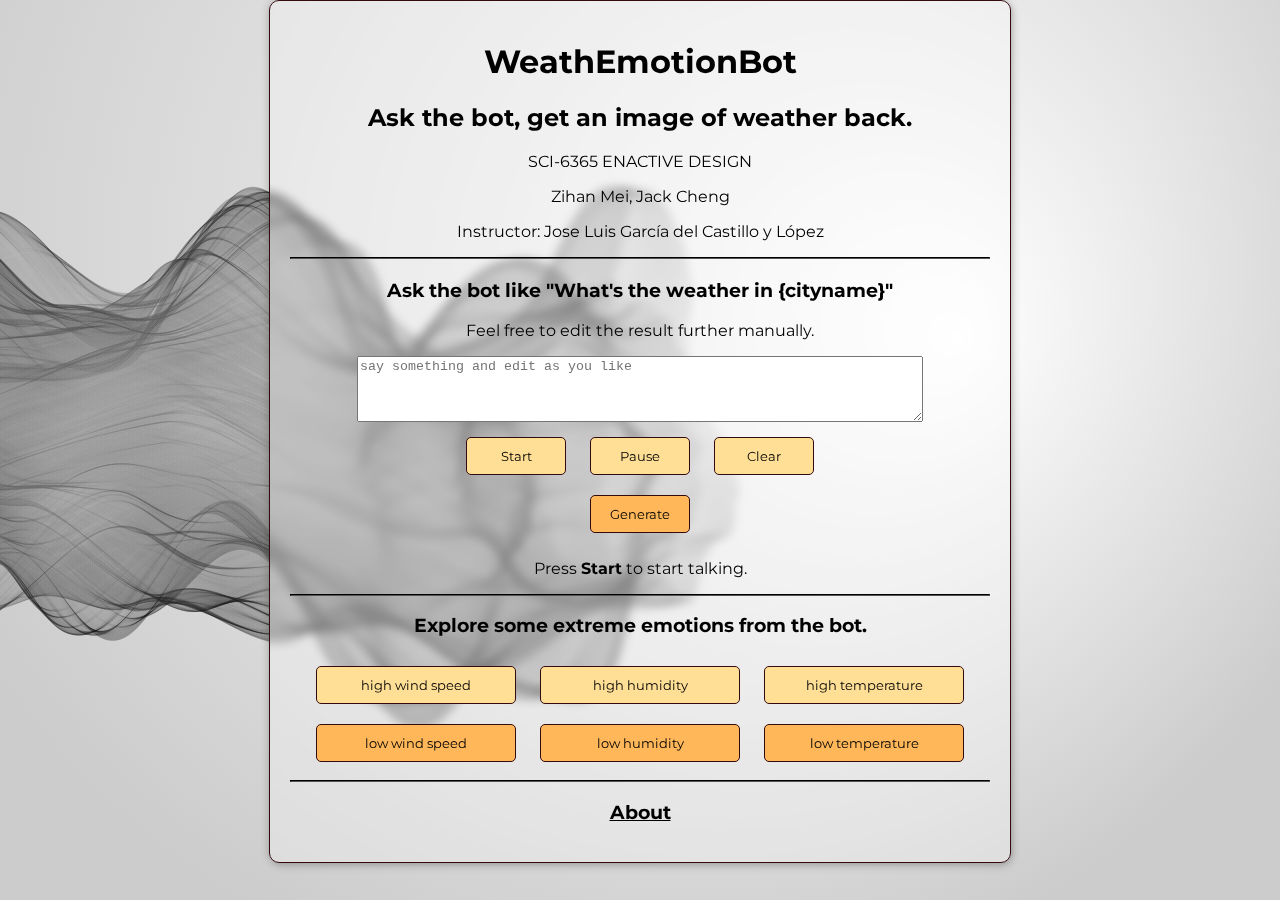
==== index.html @ 130bac33 "major update" ====
<!DOCTYPE html>

<html lang="en">

<head>
    <link href="index.css" rel="stylesheet">
    <meta charset="utf-8">
    <meta http-equiv="X-UA-Compatible" content="IE=edge">
    <meta name="viewport" content="width=device-width, initial-scale=1">
    <title>WeathEmotionBot</title>
    <meta name="description" content="Assignment 3, GSD SCI6365, Enactive Design">
    <meta name="author" content="Zihan Zephaniah MEI">

    <link rel="apple-touch-icon" sizes="180x180" href="favicon_io/apple-touch-icon.png">
    <link rel="icon" type="image/png" sizes="32x32" href="favicon_io/favicon-32x32.png">
    <link rel="icon" type="image/png" sizes="16x16" href="favicon_io/favicon-16x16.png">
    <link rel="manifest" href="favicon_io/site.webmanifest">

    <link href="https://fonts.googleapis.com/css?family=Montserrat:200,400,600&display=swap" rel="stylesheet">

    <script src="lib/jquery-1.11.0.min.js"></script>
    <script src="lib/waterpipe.js"></script>
</head>

<body>
    <div id="wavybg-wrapper" style="width: 100%; height: 100%;">
        <canvas>Your browser does not support HTML5 canvas.</canvas>
        <div class="container">
            <h1>WeathEmotionBot</h1>
            <h2>Ask the bot, get an image of weather back.</h2>
            <blockquote>SCI-6365 ENACTIVE DESIGN</blockquote>
            <blockquote>Zihan Mei, Jack Cheng</blockquote>
            <blockquote>Instructor: Jose Luis García del Castillo y López</blockquote>
            <hr>
            <h3 class="browsererror">Sorry, but your browser doesn't support WebSpeech API. Try this page on Chrome.
            </h3>
            <div class="app">
                <h3>Ask the bot like "What's the weather in {cityname}"</h3>
                <p>Feel free to edit the result further manually.</p>
                <div class="mainwords">
                    <textarea id="text-converted" placeholder="say something and edit as you like" rows="4"
                        spellcheck="false"></textarea>
                </div>
            </div>
            <div class="horizontalcontainer">
                <button id="start-rec">Start</button>
                <button id="pause-rec">Pause</button>
                <button id="clear-rec">Clear</button>
            </div>
            <button id="search-rec">Generate</button>
            <p class="instructions">Press <strong>Start</strong> to start talking.</p>
            <hr>
            <h3>Explore some extreme emotions from the bot.</h3>
            <div class="extreme high">
                <button id="speed-high">high wind speed</button>
                <button id="humidity-high">high humidity</button>
                <button id="temp-high">high temperature</button>
            </div>
            <div class="extreme low">
                <button id="speed-low">low wind speed</button>
                <button id="humidity-low">low humidity</button>
                <button id="temp-low">low temperature</button>
            </div>
            <hr>
            <h3><a href="about.html" target="_blank">About</a></h3>
        </div>
    </div>

    <script>
        // read local city name set
        var citystr;
        var cityset = 'citysimplified.txt';
        fetch(cityset)
            .then(response => response.text())
            .then(text => citystr = text);

        // voice
        try {
            var SpeechRecognition = window.SpeechRecognition || window.webkitSpeechRecognition;
            var recognition = new SpeechRecognition();
        }
        catch (e) {
            console.error(e);
            $('.browsererror').show();
            $('.app').hide();
        }

        var convertedtext = $('#text-converted');
        var instructions = $('.instructions');
        var textContent = '';
        var cityAPI;

        recognition.continuous = true;
        recognition.onresult = function (event) {
            var current = event.resultIndex;
            var transcript = event.results[current][0].transcript;
            var mobileRepeatBug = (current == 1 && transcript == event.results[0][0].transcript);
            if (!mobileRepeatBug) {
                textContent += transcript;
                convertedtext.val(textContent);
            }
        }

        recognition.onstart = function () {
            instructions.text('Recording, please speak to microphone');
        }

        recognition.onspeechend = function () {
            instructions.text('You were quiet for a while or paused recording, so voice recognition is off.');
        }

        recognition.onerror = function (event) {
            if (event.error == 'no-speech') {
                instructions.text('No speech was detected. Try again.');
            };
        }

        $('#start-rec').click(function () {
            if (textContent.length) {
                textContent += ' ';
            }
            recognition.start();
        })
        $('#pause-rec').click(function () {
            recognition.stop();
            instructions.text('Stopped');
        })
        convertedtext.on('input', function () {
            textContent = $(this).val();
        })
        $('#search-rec').click(function () {
            recognition.stop();
            cityAPI = findCity();
            if (cityAPI != null) {
                searchWeather(cityAPI);
            }
        })
        $('#clear-rec').click(function () {
            recognition.stop();
            textContent = '';
            convertedtext.val(textContent);
        })

        // search the city name in citystr by REGEX
        var tofindcity = new RegExp("in ", "i");
        function findCity() {
            // find the city from the sentence - search word 'in'
            var sentence = convertedtext.val();
            if (sentence == '') {
                alert('Please ask something');
                return null;
            }
            var sepsentence = sentence.split(tofindcity);
            var cityname = sepsentence[sepsentence.length - 1];
            // look up the city from list
            var cityRE = new RegExp(cityname, "i");
            var cityfound = citystr.search(cityRE);
            if (cityfound == -1) {
                alert("No city found in the list, check the spelling and try again");
                return null;
            }
            return cityname;
        }

        // api weather
        // define the colorranges
        var tempcolmin = 'fffbd5';
        //var tempcolmid = 'FCFF42';
        var tempcolmax = 'b20a2c';
        var humcolmin = 'C6F3FF';
        var humcolmax = '2F5DED';
        const weatherapi = '5b732fbdd0c7d529d9b4da814301aa95';
        const rooturl = 'http://api.openweathermap.org/data/2.5/weather?q=';
        function searchWeather(cityAPI) {
            var testurl = rooturl + cityAPI + '&appid=' + weatherapi + '&units=metric';
            $.getJSON(testurl, function (res) {
                // temp_max-bgouter, temp_min-bginner, humidity-gradientstart and end, speed-max and minrad
                // speed 0-8(m/s), temp 0-10(C), humidity 0-100%
                //console.log('maxtemp: ' + res.main.temp_max) - bgouter
                //smokyBG.data('waterpipe').setOption('bgColorOuter', colorByPos(colorHexToInt(tempcolmid), colorHexToInt(tempcolmax), remappos(res.main.temp_max, -10, 35)));
                smokyBG.data('waterpipe').setOption('bgColorOuter', tempcolmin);
                //console.log('mintemp: ' + res.main.temp_min) - bginner
                smokyBG.data('waterpipe').setOption('bgColorInner', colorByPos(colorHexToInt(tempcolmin), colorHexToInt(tempcolmax), remappos(res.main.temp_min, 0, 10)));
                //console.log('humidity: ' + res.main.humidity) - gradientstart and end
                smokyBG.data('waterpipe').setOption('gradientEnd', colorByPos(colorHexToInt(humcolmin), colorHexToInt(humcolmax), remappos(res.main.humidity, 0, 100)));
                smokyBG.data('waterpipe').setOption('gradientStart', humcolmin);
                //console.log('wind speed: ' + res.wind.speed) - speed
                smokyBG.data('waterpipe').setOption('maxMaxRad', (remappos(res.wind.speed, 0, 8) * 2) * 250);
                smokyBG.data('waterpipe').setOption('minMaxRad', (remappos(res.wind.speed, 0, 8) * 2) * 250);

                smokyBG.data('waterpipe').generate();
            })
        }

        // visualization
        var smokyBG = $('#wavybg-wrapper').waterpipe({
            //Default values
            gradientStart: '#000000',
            gradientEnd: '#7a7a7a',
            smokeOpacity: 0.1,
            numCircles: 2,
            maxMaxRad: 250,
            minMaxRad: 250,
            minRadFactor: 0.2,
            iterations: 8,
            drawsPerFrame: 10,
            lineWidth: 1,
            speed: 1,
            bgColorInner: "#ffffff",
            bgColorOuter: "#cccccc"
        });

        // remap number to 0 - 1
        function remappos(val, fromlow, fromhigh) {
            if (val <= fromlow) {
                return 0;
            }
            else if (val >= fromhigh) {
                return 1;
            }
            else {
                return (val - fromlow) / (fromhigh - fromlow);
            }
        }
        // convert color hex to int, and remap to number 0-1, get the new color
        function colorHexToInt(colorHex) {
            if (colorHex.length != 6) { return 0; }
            var R = colorHex.substring(0, 2);
            var G = colorHex.substring(2, 4);
            var B = colorHex.substring(4, 6);
            return [parseInt(R, 16), parseInt(G, 16), parseInt(B, 16)];
        }
        function colorByPos(color1, color2, position) {
            color2Multiplier = position;
            color1Multiplier = 1 - position;
            finalRGB = '';
            for (i = 0; i < 3; i++) {
                finalRGB += parseInt((color1[i] * color1Multiplier) + (color2[i] * color2Multiplier)).toString(16);
            }
            return finalRGB;
        }

        // some extreme exploration
        $('#speed-high').click(function () {
            smokyBG.data('waterpipe').setOption('maxMaxRad', 500);
            smokyBG.data('waterpipe').setOption('minMaxRad', 500);
            smokyBG.data('waterpipe').generate();
        })
        $('#speed-low').click(function () {
            smokyBG.data('waterpipe').setOption('maxMaxRad', 50);
            smokyBG.data('waterpipe').setOption('minMaxRad', 50);
            smokyBG.data('waterpipe').generate();
        })
        $('#humidity-high').click(function () {
            smokyBG.data('waterpipe').setOption('gradientEnd', humcolmax);
            smokyBG.data('waterpipe').setOption('gradientStart', humcolmin);
            smokyBG.data('waterpipe').generate();
        })
        $('#humidity-low').click(function () {
            smokyBG.data('waterpipe').setOption('gradientEnd', colorByPos(colorHexToInt(humcolmin), colorHexToInt(humcolmax), remappos(20, 0, 100)));
            smokyBG.data('waterpipe').setOption('gradientStart', humcolmin);
            smokyBG.data('waterpipe').generate();
        })
        $('#temp-high').click(function () {
            smokyBG.data('waterpipe').setOption('bgColorOuter', tempcolmin);
            smokyBG.data('waterpipe').setOption('bgColorInner', tempcolmax);
            smokyBG.data('waterpipe').generate();
        })
        $('#temp-low').click(function () {
            smokyBG.data('waterpipe').setOption('bgColorOuter', tempcolmin);
            smokyBG.data('waterpipe').setOption('bgColorInner', colorByPos(colorHexToInt(tempcolmin), colorHexToInt(tempcolmax), remappos(2, 0, 10)));
            smokyBG.data('waterpipe').generate();
        })
    </script>

</body>

</html>
---- index.css ----
body, html {
    margin: 0;
    height: 100%;
    padding: 0;
    font-family: Montserrat, sans-serif;
}

.container {
    position: absolute;
    width: 700px;
    /* height: 510px; */
    margin: 0 auto;
    padding: 20px;
    text-align: center;
    background-color: rgba(255, 255, 255, .3);
    box-shadow: 1px 1px 4px 0px rgba(0, 0, 0, 0.05), 2px 4px 10px 0 rgba(0, 0, 0, 0.1), 0 0 10px 0 rgba(0, 0, 0, 0.2);
    backdrop-filter: blur(5px);
    border-radius: 10px;
    border: 1px solid #34090f;
    top: calc(50vh - 450px);
    left: calc(50vw - 371px);
}

.browsererror {
    color: #ef476f;
    display: none;
}

.app {
    margin: 20px auto;
}

textarea {
    width: 80%;
}

hr {
    border-color: #000000;
}

button {
    padding: 10px;
    width: 100px;
    margin: 10px;
    font-family: Montserrat, sans-serif;
    border-radius: 5px;
    border: 1px solid #34090f;
    transition: all .3s;
    background-color: #ffdf95;
}

.horizontalcontainer button {
    margin-top: -80px;
}

button:hover {
    /* background-color: rgba(254, 227, 225, .1); */
    background-color: #62bec1;
    color: #ffffff;
    box-shadow: 1px 1px 4px 0px rgba(0, 0, 0, 0.05), 2px 4px 10px 0 rgba(0, 0, 0, 0.1), 0 0 10px 0 rgba(0, 0, 0, 0.2);
}

button#search-rec {
    background-color: #ffb759;
}

button#search-rec:hover {
    background-color: #ef476f !important;
}

.extreme button {
    width: 200px;
}

.high button {
    background-color: #ffdf95;
}

.low button {
    background-color: #ffb759;    
}

.extreme button:hover {
    background-color: #62bec1;
}

a {
    color: #000000;
    transition: all .3s;
}

a:hover {
    color: #ef476f;
}
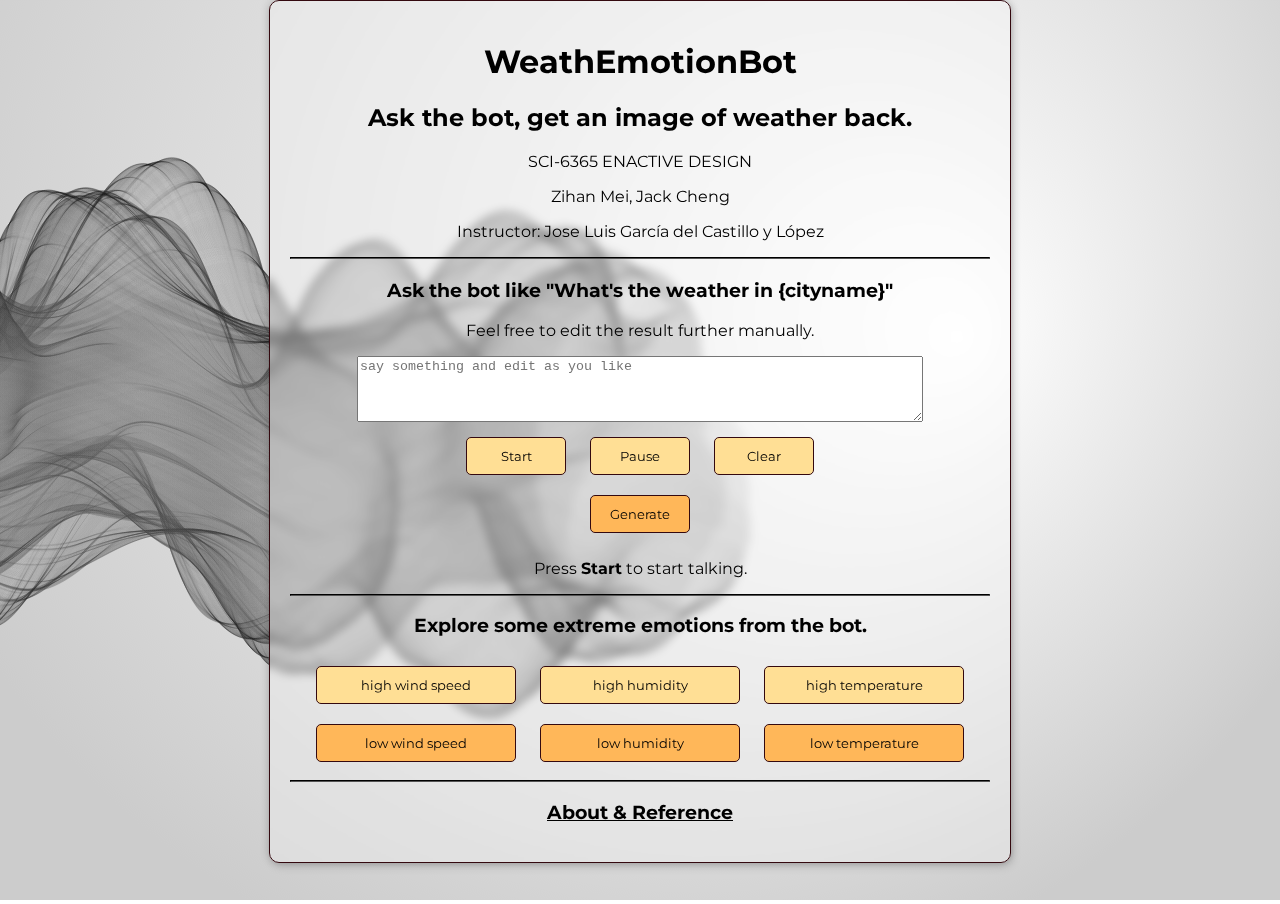
==== commit 5cbd3304: "https" ====
--- a/index.html
+++ b/index.html
@@ -62,7 +62,7 @@
                 <button id="temp-low">low temperature</button>
             </div>
             <hr>
-            <h3><a href="about.html" target="_blank">About</a></h3>
+            <h3><a href="about.html" target="_blank">About & Reference</a></h3>
         </div>
     </div>
 
@@ -170,7 +170,7 @@
         var humcolmin = 'C6F3FF';
         var humcolmax = '2F5DED';
         const weatherapi = '5b732fbdd0c7d529d9b4da814301aa95';
-        const rooturl = 'http://api.openweathermap.org/data/2.5/weather?q=';
+        const rooturl = 'https://api.openweathermap.org/data/2.5/weather?q=';
         function searchWeather(cityAPI) {
             var testurl = rooturl + cityAPI + '&appid=' + weatherapi + '&units=metric';
             $.getJSON(testurl, function (res) {
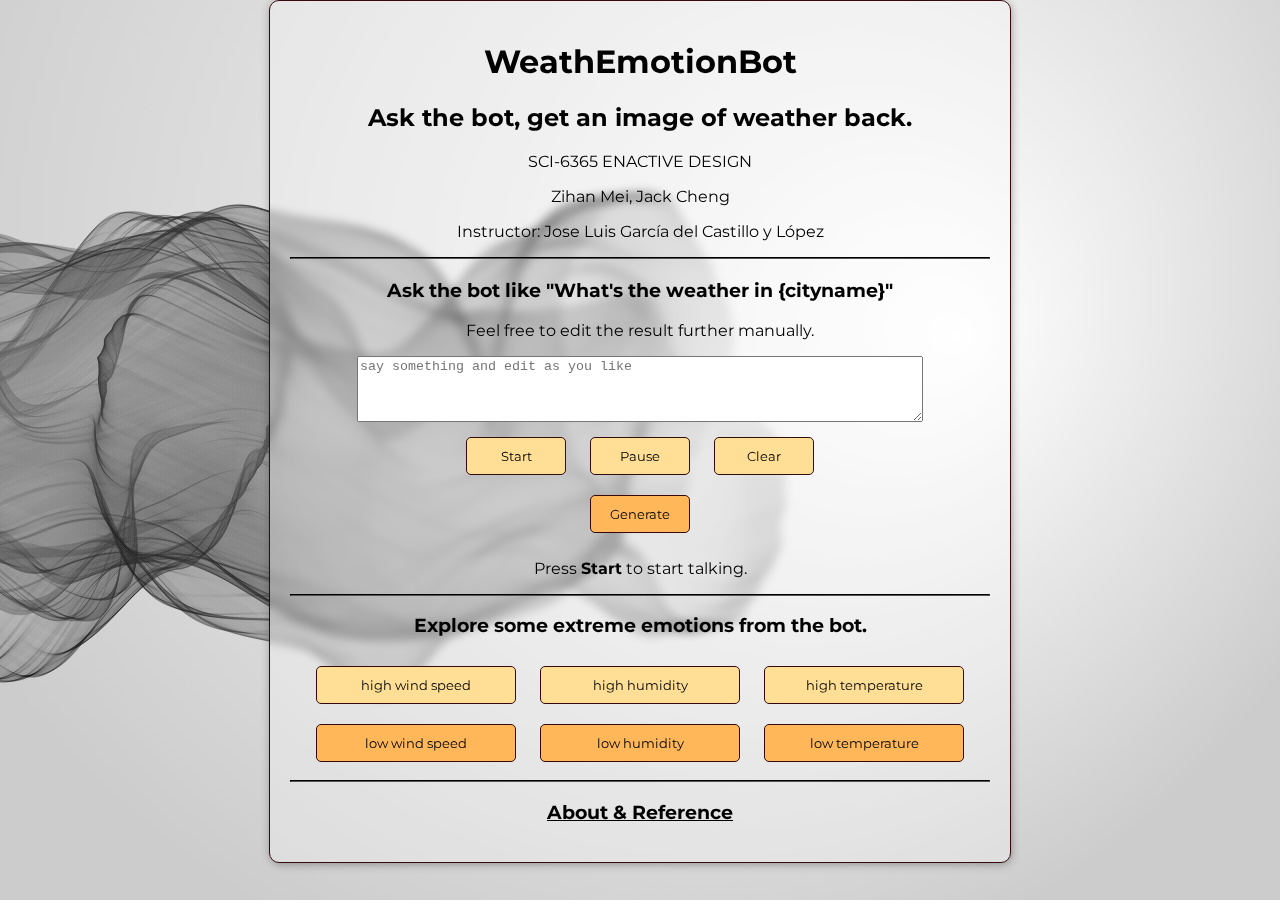
==== commit 4375cfba: "temp color bug fixed" ====
--- a/index.html
+++ b/index.html
@@ -235,7 +235,9 @@
             color1Multiplier = 1 - position;
             finalRGB = '';
             for (i = 0; i < 3; i++) {
-                finalRGB += parseInt((color1[i] * color1Multiplier) + (color2[i] * color2Multiplier)).toString(16);
+                var hexstr = parseInt((color1[i] * color1Multiplier) + (color2[i] * color2Multiplier)).toString(16);
+                if (hexstr.length == 1) { finalRGB += '0'; }
+                finalRGB += hexstr;
             }
             return finalRGB;
         }
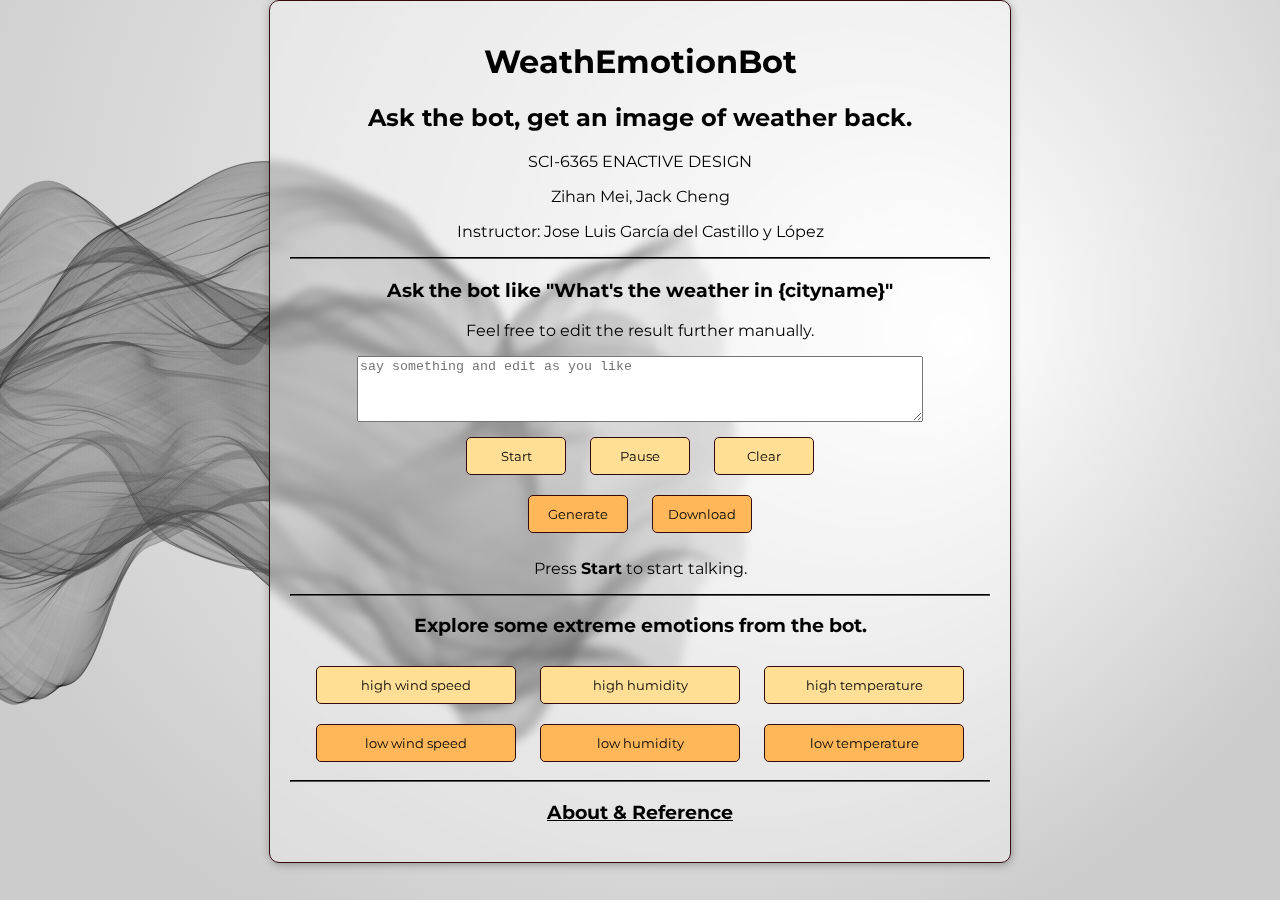
==== commit 1d155430: "download button" ====
--- a/index.html
+++ b/index.html
@@ -47,7 +47,8 @@
                 <button id="pause-rec">Pause</button>
                 <button id="clear-rec">Clear</button>
             </div>
-            <button id="search-rec">Generate</button>
+            <button id="search-rec" class="highlightbutton">Generate</button>
+            <button id="download" class="highlightbutton">Download</button>
             <p class="instructions">Press <strong>Start</strong> to start talking.</p>
             <hr>
             <h3>Explore some extreme emotions from the bot.</h3>
@@ -273,6 +274,11 @@
             smokyBG.data('waterpipe').setOption('bgColorInner', colorByPos(colorHexToInt(tempcolmin), colorHexToInt(tempcolmax), remappos(2, 0, 10)));
             smokyBG.data('waterpipe').generate();
         })
+
+        // download
+        $('#download').click(function () {
+            smokyBG.data('waterpipe').download(1920, 1980);
+        })
     </script>
 
 </body>
--- a/index.css
+++ b/index.css
@@ -60,11 +60,11 @@
     box-shadow: 1px 1px 4px 0px rgba(0, 0, 0, 0.05), 2px 4px 10px 0 rgba(0, 0, 0, 0.1), 0 0 10px 0 rgba(0, 0, 0, 0.2);
 }
 
-button#search-rec {
+button.highlightbutton {
     background-color: #ffb759;
 }
 
-button#search-rec:hover {
+button.highlightbutton:hover {
     background-color: #ef476f !important;
 }
 
